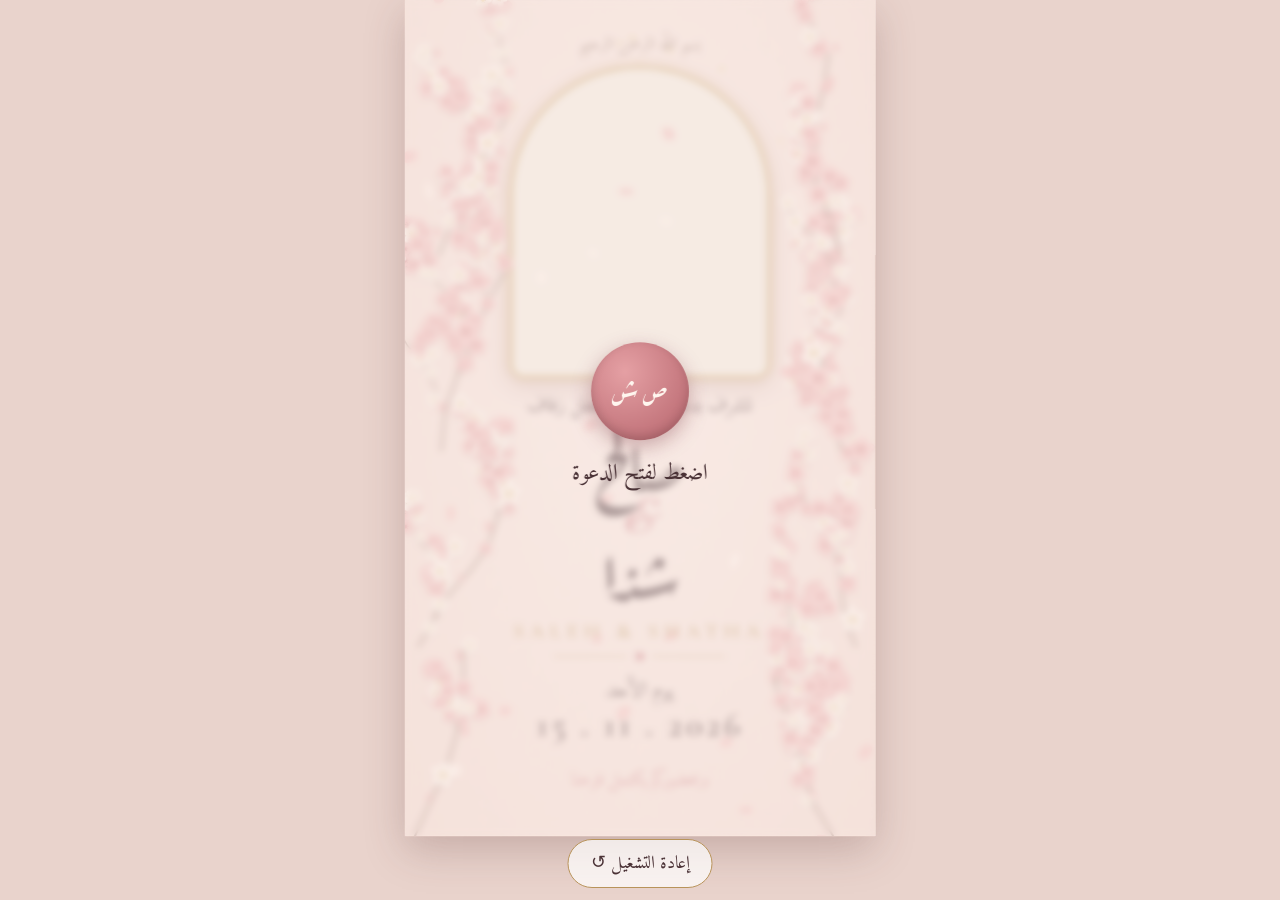
==== invitation-pink.html @ dbafd1a1 "Wedding invitation site Co-Authored-By: Claude Opus 5.5 <noreply@anthropic.com>" ====
<!doctype html>
<html lang="ar" dir="rtl">
<head>
<meta charset="utf-8">
<meta name="viewport" content="width=device-width, initial-scale=1">
<title>زفاف صالح وشذا</title>
<link rel="preload" href="fonts/amiri-400-arabic.woff2" as="font" type="font/woff2" crossorigin>
<link rel="preload" href="fonts/aref-ruqaa-700-arabic.woff2" as="font" type="font/woff2" crossorigin>
<link href="fonts/fonts.css" rel="stylesheet">
<style>
  :root {
    --bg1: #fbeee9;
    --bg2: #f3d9d1;
    --ink: #4a3236;
    --rose: #c9787f;
    --gold: #b8935a;
    --branch: #8a6a5e;
  }
  * { margin: 0; padding: 0; box-sizing: border-box; }
  html, body { height: 100%; background: #e9d3cc; }
  body { display: flex; align-items: center; justify-content: center; overflow: hidden; padding-bottom: 64px; }
  #stage {
    position: relative;
    width: 720px; height: 1280px;
    transform-origin: center center;
    overflow: hidden;
    background:
      radial-gradient(ellipse at 50% 40%, var(--bg1) 0%, var(--bg2) 100%);
    box-shadow: 0 20px 60px rgba(90, 50, 50, .25);
  }
  body.capture { background: transparent; display: block; }
  body.capture #stage { box-shadow: none; transform: none !important; }
  #paper { position: absolute; inset: 0; opacity: .5; mix-blend-mode: multiply; }
  #art { position: absolute; inset: 0; }
  .txt {
    position: absolute; left: 0; right: 0; text-align: center;
    color: var(--ink); will-change: opacity, transform;
  }
  #bism  { top: 46px; font-family: 'Amiri', serif; font-size: 26px; color: var(--branch); }
  #arch {
    position: absolute; left: 160px; top: 100px; width: 400px; height: 480px;
    border-radius: 200px 200px 22px 22px; overflow: hidden;
    border: 5px solid #c9a46a; outline: 1.5px solid #c9a46a; outline-offset: 7px;
    box-shadow: 0 14px 36px rgba(110, 60, 60, .25);
    background: #efe6dc; will-change: opacity, transform;
  }
  /* crop of the kids footage: source x 110..640, y 350..986 */
  #arch video { position: absolute; width: 543px; height: 966px; left: -88px; top: -269px; }
  #invite{ top: 598px; font-family: 'Amiri', serif; font-size: 30px; line-height: 1.6; }
  #groom { top: 640px; font-family: 'Aref Ruqaa', serif; font-size: 104px; line-height: 1.2; }
  #amp   { top: 752px; font-family: 'Great Vibes', cursive; font-size: 72px; color: var(--rose); direction: ltr; }
  #bride { top: 808px; font-family: 'Aref Ruqaa', serif; font-size: 104px; line-height: 1.2; }
  #en    { top: 948px; font-family: 'Cormorant Garamond', serif; font-weight: 600; font-size: 30px; letter-spacing: 10px; direction: ltr; color: var(--gold); }
  #divider { top: 995px; height: 20px; }
  #day   { top: 1030px; font-family: 'Amiri', serif; font-size: 32px; }
  #date  { top: 1078px; font-family: 'Cormorant Garamond', serif; font-weight: 600; font-size: 52px; letter-spacing: 6px; direction: ltr; }
  #outro { top: 1170px; font-family: 'Amiri', serif; font-size: 28px; color: var(--rose); }
  #start {
    position: absolute; inset: 0; z-index: 5; cursor: pointer;
    display: flex; flex-direction: column; align-items: center; justify-content: center; gap: 22px;
    background: rgba(251, 238, 233, .55); backdrop-filter: blur(6px); -webkit-backdrop-filter: blur(6px);
    font-family: 'Amiri', serif; color: var(--ink); transition: opacity .6s;
  }
  #start .seal {
    width: 150px; height: 150px; border-radius: 50%;
    background: radial-gradient(circle at 35% 30%, #e5a0a4, #b5636b);
    box-shadow: 0 10px 30px rgba(120, 50, 60, .35), inset 0 -6px 14px rgba(0,0,0,.15);
    display: flex; align-items: center; justify-content: center;
    font-family: 'Aref Ruqaa', serif; font-size: 44px; color: #fff6ef;
    animation: pulse 1.6s ease-in-out infinite;
  }
  #start .hint { font-size: 34px; }
  #start.gone { opacity: 0; pointer-events: none; }
  @keyframes pulse { 50% { transform: scale(1.06); } }
  body.capture #start { display: none; }
  #replay {
    position: fixed; bottom: 12px; left: 50%; transform: translateX(-50%);
    font-family: 'Amiri', serif; font-size: 18px; padding: 8px 22px; border-radius: 999px;
    border: 1px solid var(--gold); background: rgba(255,255,255,.7); color: var(--ink); cursor: pointer;
  }
  body.capture #replay { display: none; }
</style>
</head>
<body>
<div id="stage">
  <canvas id="paper" width="720" height="1280"></canvas>
  <div id="arch"><video id="kids" src="kids.mp4" muted playsinline preload="auto"></video></div>
  <svg id="art" viewBox="0 0 720 1280" xmlns="http://www.w3.org/2000/svg">
    <defs>
      <radialGradient id="petalPink" cx="50%" cy="80%" r="80%">
        <stop offset="0" stop-color="#e8a3a6"/><stop offset="1" stop-color="#f6cfcc"/>
      </radialGradient>
      <radialGradient id="petalWhite" cx="50%" cy="80%" r="80%">
        <stop offset="0" stop-color="#f1e2d8"/><stop offset="1" stop-color="#fffaf6"/>
      </radialGradient>
      <linearGradient id="goldG" x1="0" y1="0" x2="1" y2="1">
        <stop offset="0" stop-color="#e6cf9a"/><stop offset=".5" stop-color="#b8935a"/><stop offset="1" stop-color="#8c6a3a"/>
      </linearGradient>
      <filter id="soft" x="-20%" y="-20%" width="140%" height="140%">
        <feDropShadow dx="0" dy="2" stdDeviation="2" flood-color="#7a4a48" flood-opacity=".18"/>
      </filter>
      <filter id="glow"><feGaussianBlur stdDeviation="3"/></filter>
    </defs>
    <g id="branches"></g>
    <g id="petals"></g>
    <g id="sparkles"></g>
  </svg>

  <div class="txt" id="bism">بسم الله الرحمن الرحيم</div>
  <div class="txt" id="invite">نتشرف بدعوتكم لحضور حفل زفاف</div>
  <div class="txt" id="groom">صالح</div>
  <div class="txt" id="amp">&amp;</div>
  <div class="txt" id="bride">شذا</div>
  <div class="txt" id="en">SALEH &amp; SHATHA</div>
  <svg class="txt" id="divider" viewBox="0 0 720 20">
    <g id="divG" stroke="#b8935a" stroke-width="1.5" fill="none">
      <line x1="230" y1="10" x2="340" y2="10"/>
      <line x1="380" y1="10" x2="490" y2="10"/>
      <path d="M360 2 L368 10 L360 18 L352 10 Z" fill="#c9787f" stroke="none"/>
    </g>
  </svg>
  <div class="txt" id="day">يوم الأحد</div>
  <div class="txt" id="date">15 . 11 . 2026</div>
  <div class="txt" id="outro">وبحضوركم يكتمل فرحنا</div>
  <div id="start"><div class="seal">ص&nbsp;ش</div><div class="hint">اضغط لفتح الدعوة</div></div>
</div>
<button id="replay">إعادة التشغيل ↺</button>

<script>
const DURATION = 20;            // seconds per loop (matches kids.mp4)
const W = 720, H = 1280;
const NS = 'http://www.w3.org/2000/svg';

// Deterministic PRNG so every frame (and every capture) is identical.
function rng(seed) {
  return () => { seed = (seed * 16807) % 2147483647; return (seed - 1) / 2147483646; };
}
const clamp = (x, a = 0, b = 1) => Math.min(b, Math.max(a, x));
const ease = x => { x = clamp(x); return x < .5 ? 4 * x * x * x : 1 - Math.pow(-2 * x + 2, 3) / 2; };
const easeOutBack = x => { x = clamp(x); const c = 1.6; return 1 + (c + 1) * Math.pow(x - 1, 3) + c * Math.pow(x - 1, 2); };
const prog = (t, start, dur) => clamp((t - start) / dur);
function el(tag, attrs, parent) {
  const e = document.createElementNS(NS, tag);
  for (const k in attrs) e.setAttribute(k, attrs[k]);
  if (parent) parent.appendChild(e);
  return e;
}

// ---------- paper texture ----------
(function paper() {
  const c = document.getElementById('paper').getContext('2d');
  const img = c.createImageData(W, H), r = rng(7);
  for (let i = 0; i < img.data.length; i += 4) {
    const v = 235 + r() * 20;
    img.data[i] = v; img.data[i + 1] = v - 4; img.data[i + 2] = v - 6; img.data[i + 3] = 255;
  }
  c.putImageData(img, 0, 0);
})();

// ---------- flowering branches ----------
const flowers = [];   // {g, start, scale}
const stems = [];     // {path, len, start, dur}
function flower(parent, x, y, size, white, rot) {
  const g = el('g', { transform: `translate(${x} ${y})`, filter: 'url(#soft)' }, parent);
  const inner = el('g', {}, g);
  const fill = white ? 'url(#petalWhite)' : 'url(#petalPink)';
  for (let i = 0; i < 5; i++) {
    el('ellipse', {
      cx: 0, cy: -size * .55, rx: size * .38, ry: size * .55, fill,
      stroke: white ? '#e9d6c8' : '#e3a0a0', 'stroke-width': .6,
      transform: `rotate(${rot + i * 72})`
    }, inner);
  }
  el('circle', { r: size * .2, fill: white ? '#e8c27a' : '#c9787f' }, inner);
  for (let i = 0; i < 6; i++) {
    const a = (i / 6) * Math.PI * 2;
    el('circle', { cx: Math.cos(a) * size * .28, cy: Math.sin(a) * size * .28, r: size * .05, fill: '#a0704a' }, inner);
  }
  return inner;
}
function bud(parent, x, y, size) {
  const g = el('g', { transform: `translate(${x} ${y})` }, parent);
  const inner = el('g', {}, g);
  el('ellipse', { rx: size * .35, ry: size * .55, fill: '#eeb3b2', stroke: '#d98f92', 'stroke-width': .6 }, inner);
  return inner;
}
function growBranch(parent, r, x0, y0, dirX, length, startT, depth) {
  // A gently curving stem built from a quadratic chain; twigs and flowers sprout along it.
  let x = x0, y = y0, ang = -Math.PI / 2 + dirX * (0.25 + r() * 0.35);
  const segs = 5 + Math.floor(r() * 3);
  const step = length / segs;
  let d = `M${x.toFixed(1)} ${y.toFixed(1)}`;
  const pts = [];
  const left = x0 < W / 2;
  for (let i = 0; i < segs; i++) {
    ang += (r() - .5) * .6 - dirX * .05;
    // keep the vines in the side margins so the text stays clear
    if (left && x > 150) ang = Math.min(ang, -Math.PI / 2) - .35;
    if (!left && x < W - 150) ang = Math.max(ang, -Math.PI / 2) + .35;
    const cx = x + Math.cos(ang) * step * .5, cy = y + Math.sin(ang) * step * .5;
    x += Math.cos(ang) * step; y += Math.sin(ang) * step;
    d += ` Q${cx.toFixed(1)} ${cy.toFixed(1)} ${x.toFixed(1)} ${y.toFixed(1)}`;
    pts.push([x, y, ang]);
  }
  const path = el('path', {
    d, fill: 'none', stroke: '#8a6a5e', 'stroke-width': Math.max(.8, 3 - depth),
    'stroke-linecap': 'round', opacity: .85
  }, parent);
  const dur = 1.6 + r() * .8;
  stems.push({ path, len: 0, start: startT, dur });
  pts.forEach(([px, py, a], i) => {
    const tHere = startT + dur * ((i + 1) / segs);
    if (depth < 2 && r() < .55) {
      growBranch(parent, r, px, py, r() < .5 ? -1 : 1, length * (.35 + r() * .2), tHere, depth + 1);
    }
    const n = r() < .7 ? 1 : 2;
    for (let k = 0; k < n; k++) {
      const ox = (r() - .5) * 26, oy = (r() - .5) * 26;
      const size = 9 + r() * (depth === 0 ? 11 : 7);
      const node = r() < .2
        ? bud(parent, px + ox, py + oy, size * .8)
        : flower(parent, px + ox, py + oy, size, r() < .4, r() * 72);
      flowers.push({ g: node, start: tHere + r() * .3, scale: 1 });
    }
  });
}
(function buildBranches() {
  const g = document.getElementById('branches');
  const r = rng(2026);
  // Left and right vines climbing the edges, plus a few hanging from the top corners.
  for (let i = 0; i < 4; i++) growBranch(g, r, 10 + r() * 50, H + 10 - i * 300, 1, 260 + r() * 100, .2 + i * .35, 0);
  for (let i = 0; i < 4; i++) growBranch(g, r, W - 10 - r() * 50, H + 10 - i * 300, -1, 260 + r() * 100, .4 + i * .35, 0);
  stems.forEach(s => {
    s.len = s.path.getTotalLength();
    s.path.setAttribute('stroke-dasharray', s.len);
  });
})();

// ---------- kids video in the arch ----------
const arch = document.getElementById('arch');
const kids = document.getElementById('kids');
// Capture mode: seek the video to t and wait until that frame is decoded.
window.seekVideo = t => new Promise(res => {
  const target = Math.min(t, kids.duration - 0.02);
  if (Math.abs(kids.currentTime - target) < 1e-3) return res();
  kids.addEventListener('seeked', () => res(), { once: true });
  kids.currentTime = target;
});

// ---------- falling petals ----------
const petalLayer = document.getElementById('petals');
const petals = [];
(function buildPetals() {
  const r = rng(1511);
  for (let i = 0; i < 26; i++) {
    const p = el('ellipse', { rx: 5 + r() * 4, ry: 8 + r() * 5, fill: r() < .6 ? '#eeb0b0' : '#fbefe8', opacity: .85 }, petalLayer);
    petals.push({ p, x: r() * W, speed: 50 + r() * 60, phase: r() * 20, sway: 20 + r() * 30, spin: (r() - .5) * 200, delay: 1 + r() * 4 });
  }
})();

// ---------- sparkles ----------
const sparkleLayer = document.getElementById('sparkles');
const sparkles = [];
(function buildSparkles() {
  const r = rng(99);
  for (let i = 0; i < 14; i++) {
    const s = el('path', { d: 'M0 -8 L2 -2 L8 0 L2 2 L0 8 L-2 2 L-8 0 L-2 -2 Z', fill: '#e6cf9a' }, sparkleLayer);
    // around the arch's rim
    const a = Math.PI * (1 + r());
    sparkles.push({ s, x: 360 + Math.cos(a) * (225 + r() * 20), y: 300 + Math.sin(a) * (225 + r() * 20), period: 1.5 + r() * 1.5, off: r() * 3 });
  }
})();

// ---------- text timeline ----------
const T = id => document.getElementById(id);
const texts = [
  { e: T('bism'),   at: .3,  mode: 'fade' },
  { e: T('invite'), at: 3.0, mode: 'up' },
  { e: T('groom'),  at: 4.0, mode: 'zoom' },
  { e: T('amp'),    at: 4.8, mode: 'fade' },
  { e: T('bride'),  at: 5.4, mode: 'zoom' },
  { e: T('en'),     at: 6.4, mode: 'spread' },
  { e: T('divider'),at: 7.0, mode: 'wipe' },
  { e: T('day'),    at: 7.4, mode: 'up' },
  { e: T('date'),   at: 7.9, mode: 'up' },
  { e: T('outro'),  at: 9.0, mode: 'fade' },
];

// ---------- render a single frame at time t (seconds) ----------
function render(t) {
  // global fade at loop end so the loop is seamless
  const out = 1 - prog(t, DURATION - .8, .8);

  stems.forEach(s => {
    const k = ease(prog(t, s.start, s.dur));
    s.path.setAttribute('stroke-dashoffset', (s.len * (1 - k)).toFixed(1));
  });
  flowers.forEach((f, i) => {
    const k = easeOutBack(prog(t, f.start, .7));
    const sway = Math.sin(t * 1.3 + i) * 4 * clamp(k);
    f.g.setAttribute('transform', `scale(${k.toFixed(3)}) rotate(${sway.toFixed(2)})`);
  });

  // arch with the kids: rises and fades in right at the start
  const ka = ease(prog(t, 0, 1.2));
  arch.style.opacity = (ka * out).toFixed(3);
  arch.style.transform = `translateY(${(24 * (1 - ka)).toFixed(1)}px) scale(${(.96 + .04 * ka).toFixed(3)})`;

  sparkles.forEach(s => {
    const ph = ((t + s.off) % s.period) / s.period;
    const a = t > 2.6 ? Math.sin(ph * Math.PI) : 0;
    s.s.setAttribute('transform', `translate(${s.x} ${s.y}) scale(${(a * .9).toFixed(3)}) rotate(${(ph * 90).toFixed(1)})`);
    s.s.setAttribute('opacity', (a * out).toFixed(3));
  });

  petals.forEach(p => {
    const lt = t - p.delay;
    if (lt < 0) { p.p.setAttribute('opacity', 0); return; }
    const y = ((lt * p.speed + p.phase * 60) % (H + 80)) - 40;
    const x = p.x + Math.sin(lt * 1.2 + p.phase) * p.sway;
    p.p.setAttribute('transform', `translate(${x.toFixed(1)} ${y.toFixed(1)}) rotate(${(lt * p.spin).toFixed(1)})`);
    p.p.setAttribute('opacity', (.8 * clamp(lt) * out).toFixed(3));
  });

  texts.forEach(({ e, at, mode }) => {
    const k = ease(prog(t, at, 1.1));
    let tr = '';
    if (mode === 'up') tr = `translateY(${(30 * (1 - k)).toFixed(1)}px)`;
    if (mode === 'zoom') tr = `scale(${(1.25 - .25 * k).toFixed(3)})`;
    if (mode === 'spread') { e.style.letterSpacing = (2 + 8 * k).toFixed(1) + 'px'; }
    if (mode === 'wipe') e.style.clipPath = `inset(0 ${(50 * (1 - k)).toFixed(1)}% 0 ${(50 * (1 - k)).toFixed(1)}%)`;
    e.style.transform = tr;
    e.style.filter = mode === 'zoom' ? `blur(${(6 * (1 - k)).toFixed(2)}px)` : '';
    e.style.opacity = (k * out).toFixed(3);
  });
  document.getElementById('art').style.opacity = 1;
  document.getElementById('branches').setAttribute('opacity', out.toFixed(3));
}
window.renderAt = render;
window.DURATION = DURATION;

// ---------- live playback ----------
const capture = new URLSearchParams(location.search).has('capture');
if (capture) document.body.classList.add('capture');
function fit() {
  if (capture) return;
  const s = Math.min(innerWidth / W, (innerHeight - 64) / H, 1);
  document.getElementById('stage').style.transform = `scale(${s})`;
}
addEventListener('resize', fit); fit();
// The video is the clock, so the animation stays in sync with the kids.
function loop() {
  render(kids.currentTime % DURATION);
  requestAnimationFrame(loop);
}
if (!capture) {
  kids.loop = true;
  // Browsers block autoplay with sound, so the invitation opens on a tap — then plays exactly like the video.
  const playFromStart = () => { kids.muted = false; kids.currentTime = 0; kids.play(); };
  const start = document.getElementById('start');
  document.fonts.ready.then(() => render(DURATION - 4));   // full invitation behind the blurred cover
  start.onclick = () => {
    start.classList.add('gone');
    playFromStart();
    requestAnimationFrame(loop);
  };
  document.getElementById('replay').onclick = () => {
    if (!start.classList.contains('gone')) return start.onclick();
    playFromStart();
  };
} else {
  render(0);
}
</script>
</body>
</html>
---- fonts/fonts.css ----
/* Amiri 400 – arabic */
@font-face {
  font-family: 'Amiri';
  font-style: normal;
  font-weight: 400;
  font-display: swap;
  src: url('amiri-400-arabic.woff2') format('woff2');
  unicode-range: U+0600-06FF, U+0750-077F, U+0870-0891, U+0897-08E1, U+08E3-08FF, U+200C-200E, U+2010-2011, U+204F, U+2E41, U+FB50-FDFF, U+FE70-FE74, U+FE76-FEFC, U+102E0-102FB, U+10E60-10E7E, U+10EC2-10EC7, U+10EC9-10EEE, U+10EF0-10EFF, U+1EE00-1EE03, U+1EE05-1EE1F, U+1EE21-1EE22, U+1EE24, U+1EE27, U+1EE29-1EE32, U+1EE34-1EE37, U+1EE39, U+1EE3B, U+1EE42, U+1EE47, U+1EE49, U+1EE4B, U+1EE4D-1EE4F, U+1EE51-1EE52, U+1EE54, U+1EE57, U+1EE59, U+1EE5B, U+1EE5D, U+1EE5F, U+1EE61-1EE62, U+1EE64, U+1EE67-1EE6A, U+1EE6C-1EE72, U+1EE74-1EE77, U+1EE79-1EE7C, U+1EE7E, U+1EE80-1EE89, U+1EE8B-1EE9B, U+1EEA1-1EEA3, U+1EEA5-1EEA9, U+1EEAB-1EEBB, U+1EEF0-1EEF1;
}

/* Amiri 400 – latin */
@font-face {
  font-family: 'Amiri';
  font-style: normal;
  font-weight: 400;
  font-display: swap;
  src: url('amiri-400-latin.woff2') format('woff2');
  unicode-range: U+0000-00FF, U+0131, U+0152-0153, U+02BB-02BC, U+02C6, U+02DA, U+02DC, U+0304, U+0308, U+0329, U+2000-206F, U+20AC, U+2122, U+2191, U+2193, U+2212, U+2215, U+FEFF, U+FFFD;
}

/* Amiri 700 – arabic */
@font-face {
  font-family: 'Amiri';
  font-style: normal;
  font-weight: 700;
  font-display: swap;
  src: url('amiri-700-arabic.woff2') format('woff2');
  unicode-range: U+0600-06FF, U+0750-077F, U+0870-0891, U+0897-08E1, U+08E3-08FF, U+200C-200E, U+2010-2011, U+204F, U+2E41, U+FB50-FDFF, U+FE70-FE74, U+FE76-FEFC, U+102E0-102FB, U+10E60-10E7E, U+10EC2-10EC7, U+10EC9-10EEE, U+10EF0-10EFF, U+1EE00-1EE03, U+1EE05-1EE1F, U+1EE21-1EE22, U+1EE24, U+1EE27, U+1EE29-1EE32, U+1EE34-1EE37, U+1EE39, U+1EE3B, U+1EE42, U+1EE47, U+1EE49, U+1EE4B, U+1EE4D-1EE4F, U+1EE51-1EE52, U+1EE54, U+1EE57, U+1EE59, U+1EE5B, U+1EE5D, U+1EE5F, U+1EE61-1EE62, U+1EE64, U+1EE67-1EE6A, U+1EE6C-1EE72, U+1EE74-1EE77, U+1EE79-1EE7C, U+1EE7E, U+1EE80-1EE89, U+1EE8B-1EE9B, U+1EEA1-1EEA3, U+1EEA5-1EEA9, U+1EEAB-1EEBB, U+1EEF0-1EEF1;
}

/* Amiri 700 – latin */
@font-face {
  font-family: 'Amiri';
  font-style: normal;
  font-weight: 700;
  font-display: swap;
  src: url('amiri-700-latin.woff2') format('woff2');
  unicode-range: U+0000-00FF, U+0131, U+0152-0153, U+02BB-02BC, U+02C6, U+02DA, U+02DC, U+0304, U+0308, U+0329, U+2000-206F, U+20AC, U+2122, U+2191, U+2193, U+2212, U+2215, U+FEFF, U+FFFD;
}

/* Aref Ruqaa 400 – arabic */
@font-face {
  font-family: 'Aref Ruqaa';
  font-style: normal;
  font-weight: 400;
  font-display: swap;
  src: url('aref-ruqaa-400-arabic.woff2') format('woff2');
  unicode-range: U+0600-06FF, U+0750-077F, U+0870-0891, U+0897-08E1, U+08E3-08FF, U+200C-200E, U+2010-2011, U+204F, U+2E41, U+FB50-FDFF, U+FE70-FE74, U+FE76-FEFC, U+102E0-102FB, U+10E60-10E7E, U+10EC2-10EC7, U+10EC9-10EEE, U+10EF0-10EFF, U+1EE00-1EE03, U+1EE05-1EE1F, U+1EE21-1EE22, U+1EE24, U+1EE27, U+1EE29-1EE32, U+1EE34-1EE37, U+1EE39, U+1EE3B, U+1EE42, U+1EE47, U+1EE49, U+1EE4B, U+1EE4D-1EE4F, U+1EE51-1EE52, U+1EE54, U+1EE57, U+1EE59, U+1EE5B, U+1EE5D, U+1EE5F, U+1EE61-1EE62, U+1EE64, U+1EE67-1EE6A, U+1EE6C-1EE72, U+1EE74-1EE77, U+1EE79-1EE7C, U+1EE7E, U+1EE80-1EE89, U+1EE8B-1EE9B, U+1EEA1-1EEA3, U+1EEA5-1EEA9, U+1EEAB-1EEBB, U+1EEF0-1EEF1;
}

/* Aref Ruqaa 400 – latin */
@font-face {
  font-family: 'Aref Ruqaa';
  font-style: normal;
  font-weight: 400;
  font-display: swap;
  src: url('aref-ruqaa-400-latin.woff2') format('woff2');
  unicode-range: U+0000-00FF, U+0131, U+0152-0153, U+02BB-02BC, U+02C6, U+02DA, U+02DC, U+0304, U+0308, U+0329, U+2000-206F, U+20AC, U+2122, U+2191, U+2193, U+2212, U+2215, U+FEFF, U+FFFD;
}

/* Aref Ruqaa 700 – arabic */
@font-face {
  font-family: 'Aref Ruqaa';
  font-style: normal;
  font-weight: 700;
  font-display: swap;
  src: url('aref-ruqaa-700-arabic.woff2') format('woff2');
  unicode-range: U+0600-06FF, U+0750-077F, U+0870-0891, U+0897-08E1, U+08E3-08FF, U+200C-200E, U+2010-2011, U+204F, U+2E41, U+FB50-FDFF, U+FE70-FE74, U+FE76-FEFC, U+102E0-102FB, U+10E60-10E7E, U+10EC2-10EC7, U+10EC9-10EEE, U+10EF0-10EFF, U+1EE00-1EE03, U+1EE05-1EE1F, U+1EE21-1EE22, U+1EE24, U+1EE27, U+1EE29-1EE32, U+1EE34-1EE37, U+1EE39, U+1EE3B, U+1EE42, U+1EE47, U+1EE49, U+1EE4B, U+1EE4D-1EE4F, U+1EE51-1EE52, U+1EE54, U+1EE57, U+1EE59, U+1EE5B, U+1EE5D, U+1EE5F, U+1EE61-1EE62, U+1EE64, U+1EE67-1EE6A, U+1EE6C-1EE72, U+1EE74-1EE77, U+1EE79-1EE7C, U+1EE7E, U+1EE80-1EE89, U+1EE8B-1EE9B, U+1EEA1-1EEA3, U+1EEA5-1EEA9, U+1EEAB-1EEBB, U+1EEF0-1EEF1;
}

/* Aref Ruqaa 700 – latin */
@font-face {
  font-family: 'Aref Ruqaa';
  font-style: normal;
  font-weight: 700;
  font-display: swap;
  src: url('aref-ruqaa-700-latin.woff2') format('woff2');
  unicode-range: U+0000-00FF, U+0131, U+0152-0153, U+02BB-02BC, U+02C6, U+02DA, U+02DC, U+0304, U+0308, U+0329, U+2000-206F, U+20AC, U+2122, U+2191, U+2193, U+2212, U+2215, U+FEFF, U+FFFD;
}

/* Cinzel 500 – latin */
@font-face {
  font-family: 'Cinzel';
  font-style: normal;
  font-weight: 500;
  font-display: swap;
  src: url('cinzel-500-latin.woff2') format('woff2');
  unicode-range: U+0000-00FF, U+0131, U+0152-0153, U+02BB-02BC, U+02C6, U+02DA, U+02DC, U+0304, U+0308, U+0329, U+2000-206F, U+20AC, U+2122, U+2191, U+2193, U+2212, U+2215, U+FEFF, U+FFFD;
}

/* Cormorant Garamond 500 – latin */
@font-face {
  font-family: 'Cormorant Garamond';
  font-style: normal;
  font-weight: 500;
  font-display: swap;
  src: url('cormorant-garamond-500-latin.woff2') format('woff2');
  unicode-range: U+0000-00FF, U+0131, U+0152-0153, U+02BB-02BC, U+02C6, U+02DA, U+02DC, U+0304, U+0308, U+0329, U+2000-206F, U+20AC, U+2122, U+2191, U+2193, U+2212, U+2215, U+FEFF, U+FFFD;
}

/* Cormorant Garamond 600 – latin */
@font-face {
  font-family: 'Cormorant Garamond';
  font-style: normal;
  font-weight: 600;
  font-display: swap;
  src: url('cormorant-garamond-500-latin.woff2') format('woff2');
  unicode-range: U+0000-00FF, U+0131, U+0152-0153, U+02BB-02BC, U+02C6, U+02DA, U+02DC, U+0304, U+0308, U+0329, U+2000-206F, U+20AC, U+2122, U+2191, U+2193, U+2212, U+2215, U+FEFF, U+FFFD;
}

/* Great Vibes 400 – latin */
@font-face {
  font-family: 'Great Vibes';
  font-style: normal;
  font-weight: 400;
  font-display: swap;
  src: url('great-vibes-400-latin.woff2') format('woff2');
  unicode-range: U+0000-00FF, U+0131, U+0152-0153, U+02BB-02BC, U+02C6, U+02DA, U+02DC, U+0304, U+0308, U+0329, U+2000-206F, U+20AC, U+2122, U+2191, U+2193, U+2212, U+2215, U+FEFF, U+FFFD;
}
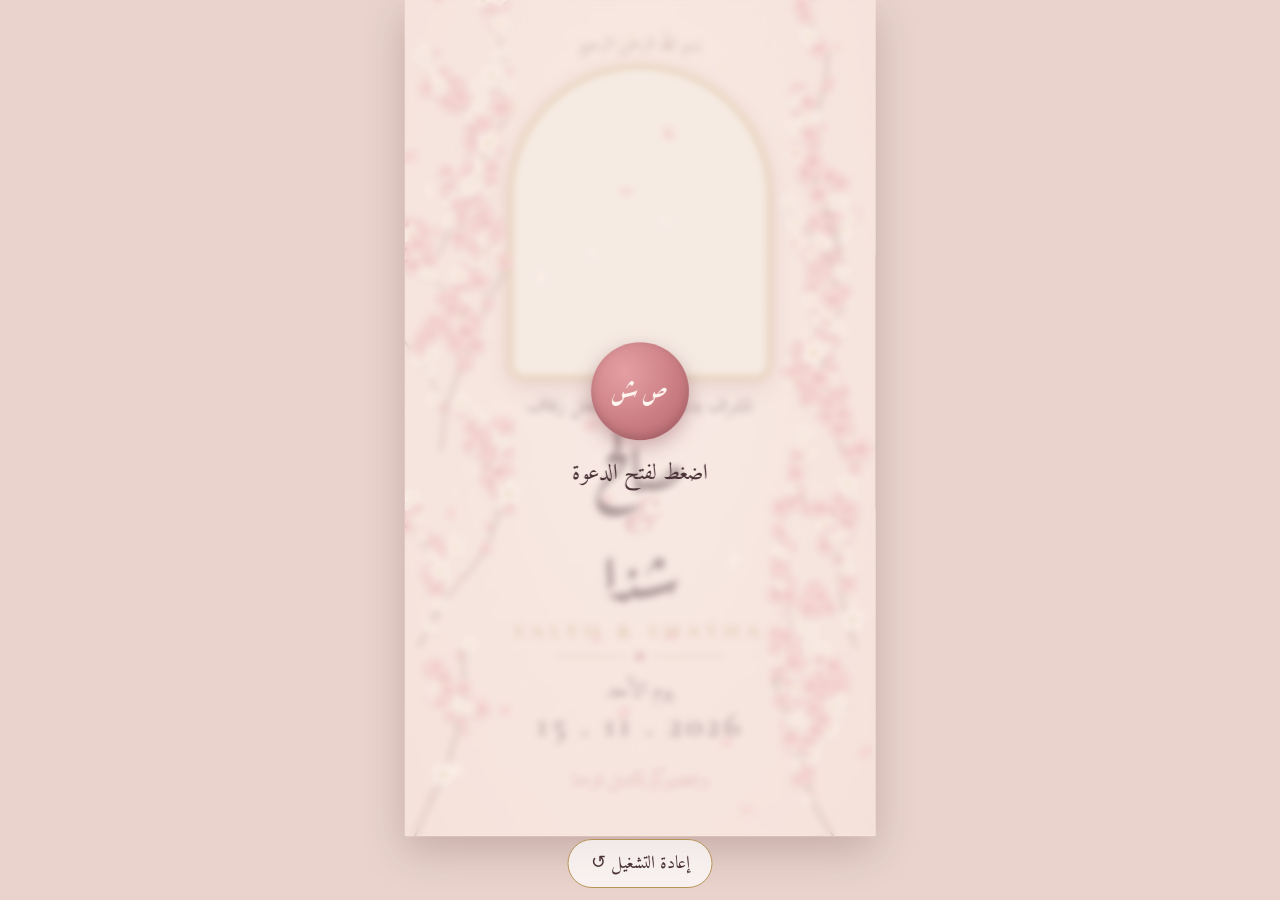
==== commit abbefbca: "Update invitation, add favicon and video poster, compress proposal video Co-Authored-By: Claude Opus" ====
--- a/invitation-pink.html
+++ b/invitation-pink.html
@@ -4,6 +4,8 @@
 <meta charset="utf-8">
 <meta name="viewport" content="width=device-width, initial-scale=1">
 <title>زفاف صالح وشذا</title>
+<link rel="icon" type="image/png" href="mersal-favicon.png">
+<link rel="apple-touch-icon" href="mersal-favicon.png">
 <link rel="preload" href="fonts/amiri-400-arabic.woff2" as="font" type="font/woff2" crossorigin>
 <link rel="preload" href="fonts/aref-ruqaa-700-arabic.woff2" as="font" type="font/woff2" crossorigin>
 <link href="fonts/fonts.css" rel="stylesheet">
